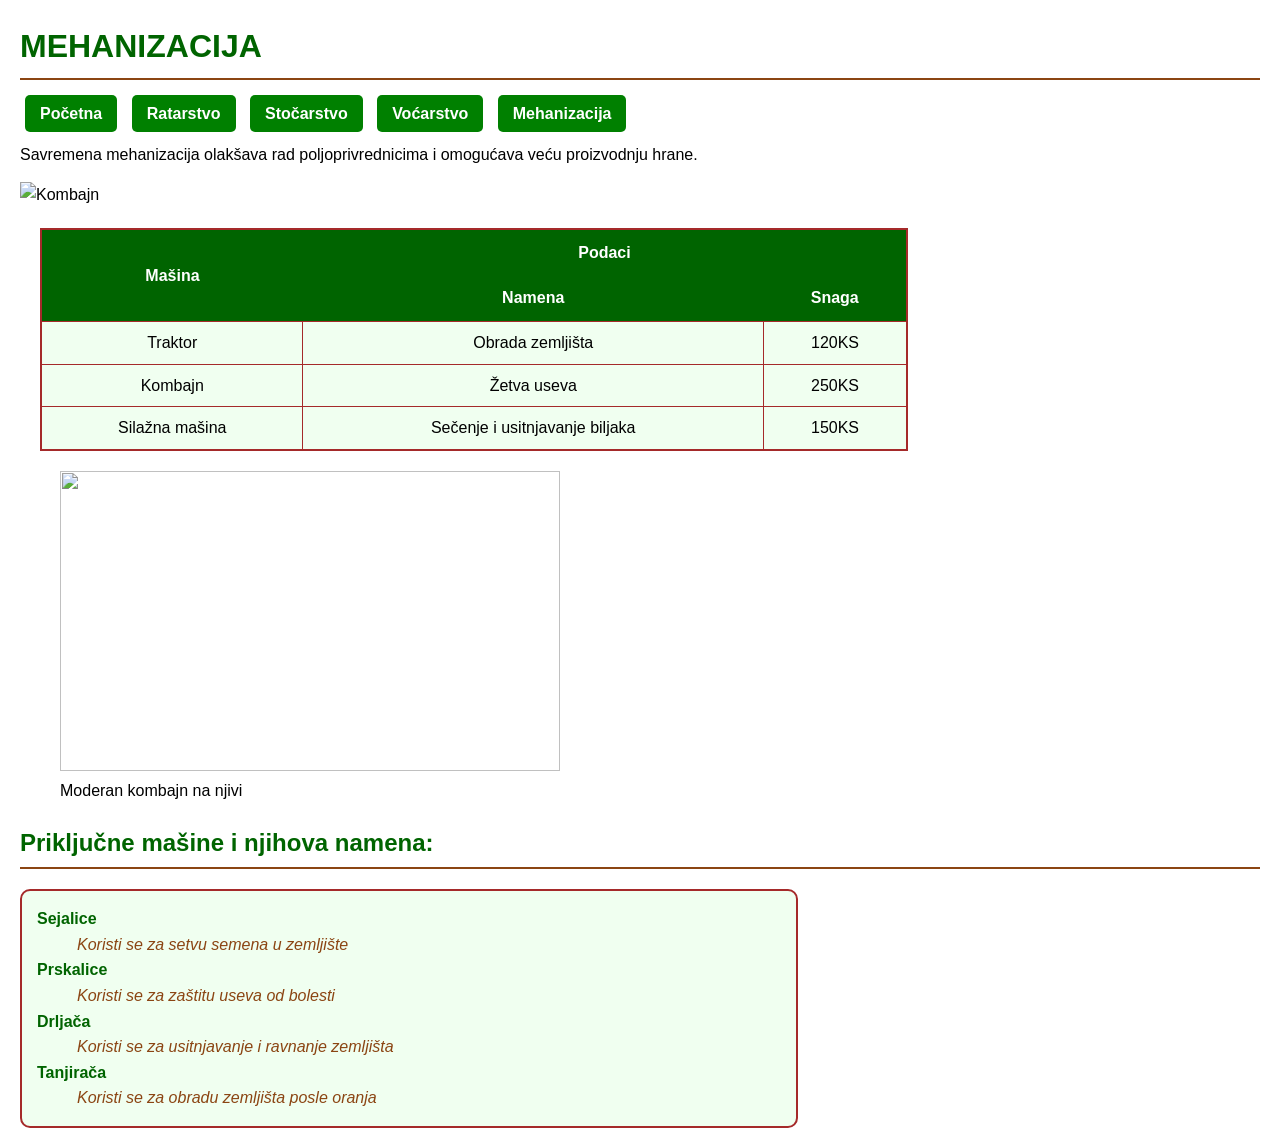
==== mehanizacija.html @ 38a58bb2 "Add files via upload" ====
<!DOCTYPE html>
<html lang="sr">
<head>
    <meta charset="UTF-8">
    <meta name="viewport" content="width=device-width, initial-scale=1.0">
    <title>Mehanizacija</title>
    <link rel="stylesheet" href="stilovi.css">
</head>
<body>
    <header>
    <h1>MEHANIZACIJA</h1>
    <p id="meni">
        <a href="index.html">Početna</a>
        <a href="ratarstvo.html">Ratarstvo</a>
        <a href="stocarstvo.html">Stočarstvo</a>
        <a href="vocarstvo.html">Voćarstvo</a>
        <a href="mehanizacija.html">Mehanizacija</a>
    </p>
    <p>Savremena mehanizacija olakšava rad poljoprivrednicima i omogućava veću proizvodnju hrane.</p>
    <img src="slike/kombajn1.jpg" alt="Kombajn" title="Poljoprivredni kombajn" width="500" height="300">
    <table>
        <tr>
            <th rowspan="2">Mašina</th>
            <th colspan="2">Podaci</th>
        </tr>
        <tr>
            <th>Namena</th>
            <th>Snaga</th>
        </tr>
        <tr>
            <td>Traktor</td>
            <td>Obrada zemljišta</td>
            <td>120KS</td>
        </tr>
        <tr>
            <td>Kombajn</td>
            <td>Žetva useva</td>
            <td>250KS</td>
        </tr>
        <tr>
            <td>Silažna mašina</td>
            <td>Sečenje i usitnjavanje biljaka</td>
            <td>150KS</td>  
        </tr>
    </table>
    </header>
    <figure>
        <img src="slike/kombajn.avif"  width="500" height="300">
    <figcaption>Moderan kombajn na njivi</figcaption>
    </figure>
    <h2>Priključne mašine i njihova namena:</h2>
    <dl>
        <dt>Sejalice</dt>
        <dd>Koristi se za setvu semena u zemljište</dd>
        <dt>Prskalice</dt>
        <dd>Koristi se za zaštitu useva od bolesti</dd>
        <dt>Drljača</dt>
        <dd>Koristi se za usitnjavanje i ravnanje zemljišta</dd>
        <dt>Tanjirača</dt>
        <dd>Koristi se za obradu zemljišta posle oranja</dd>
    </dl>
</body>
</html>
---- stilovi.css ----
body{
    font-family:Verdana, Geneva, Tahoma, sans-serif;
    color:black;
    margin:20px;
    line-height:1.6;
}
h1,h2,h3{
    font-family: Verdana, Geneva, Tahoma, sans-serif;
    color:darkgreen;
    border-bottom:2px solid saddlebrown;
    padding-bottom:  5px;
}
a{
    text-decoration: none;
    color: white;
    background-color: green;
    padding: 10px 15px;
    border-radius: 5px;
    margin: 5px;
    font-weight: bold;
}
p{
    font-size: 16px;
    margin: 15px 0 ;
}
table{
    border-collapse: collapse;
    width: 70%;
    margin:20px;
    text-align: center;
    border: 2px solid brown;
    border-radius: 10px;

}
 th{
    background-color: darkgreen;
    color:white;
    padding: 10px;
    border-collapse: collapse;
}
 td{
    border:1px solid brown;
    padding:8px;
    border-collapse: collapse;
}
 tr{
    background-color: honeydew;
    border-collapse: collapse;
}

dl{
    width: 60%;
    background-color: honeydew;
    padding: 15px;
    border:2px solid brown;
    border-radius: 10px;
}
dt{
    font-weight: bold;
    color: darkgreen;
}
dd{
    color:saddlebrown;
    font-style: italic;
}
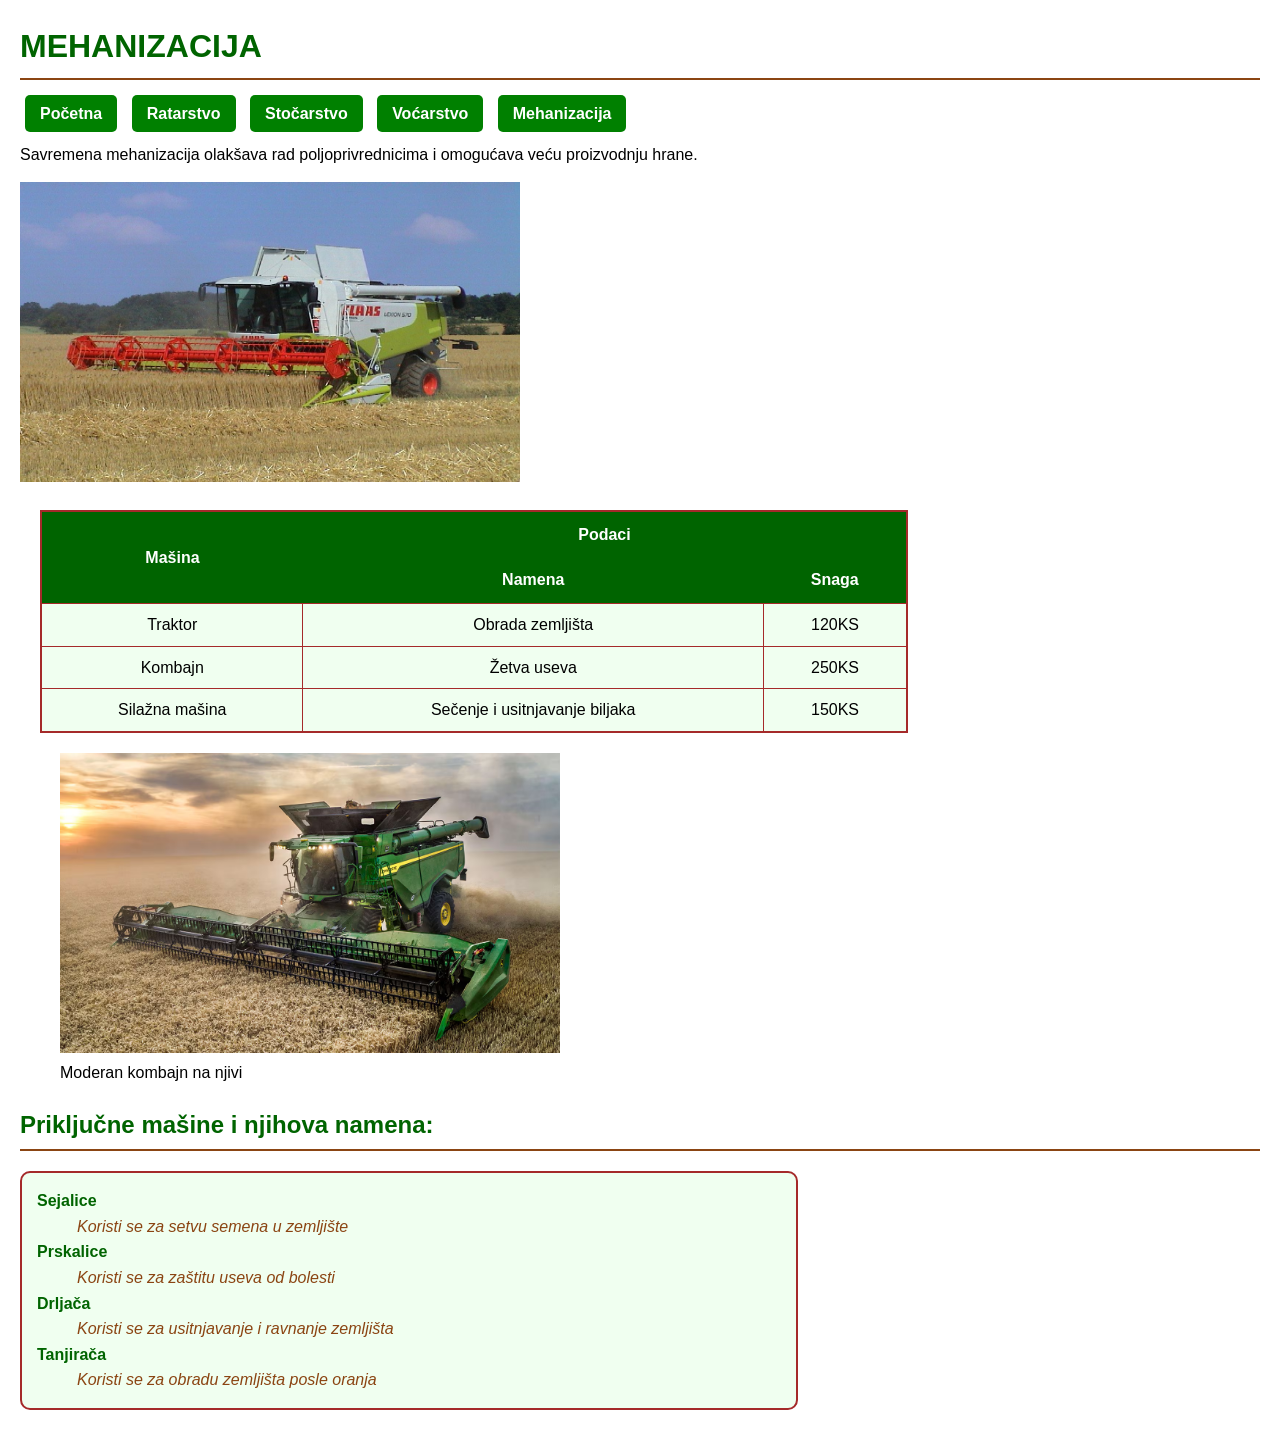
==== commit 4bd11c9f: "mehanizacija.html" ====
--- a/mehanizacija.html
+++ b/mehanizacija.html
@@ -17,7 +17,7 @@
         <a href="mehanizacija.html">Mehanizacija</a>
     </p>
     <p>Savremena mehanizacija olakšava rad poljoprivrednicima i omogućava veću proizvodnju hrane.</p>
-    <img src="slike/kombajn1.jpg" alt="Kombajn" title="Poljoprivredni kombajn" width="500" height="300">
+    <img src="kombajn1.jpg" alt="Kombajn" title="Poljoprivredni kombajn" width="500" height="300">
     <table>
         <tr>
             <th rowspan="2">Mašina</th>
@@ -45,7 +45,7 @@
     </table>
     </header>
     <figure>
-        <img src="slike/kombajn.avif"  width="500" height="300">
+        <img src="kombajn.avif"  width="500" height="300">
     <figcaption>Moderan kombajn na njivi</figcaption>
     </figure>
     <h2>Priključne mašine i njihova namena:</h2>
@@ -60,4 +60,4 @@
         <dd>Koristi se za obradu zemljišta posle oranja</dd>
     </dl>
 </body>
-</html>+</html>
